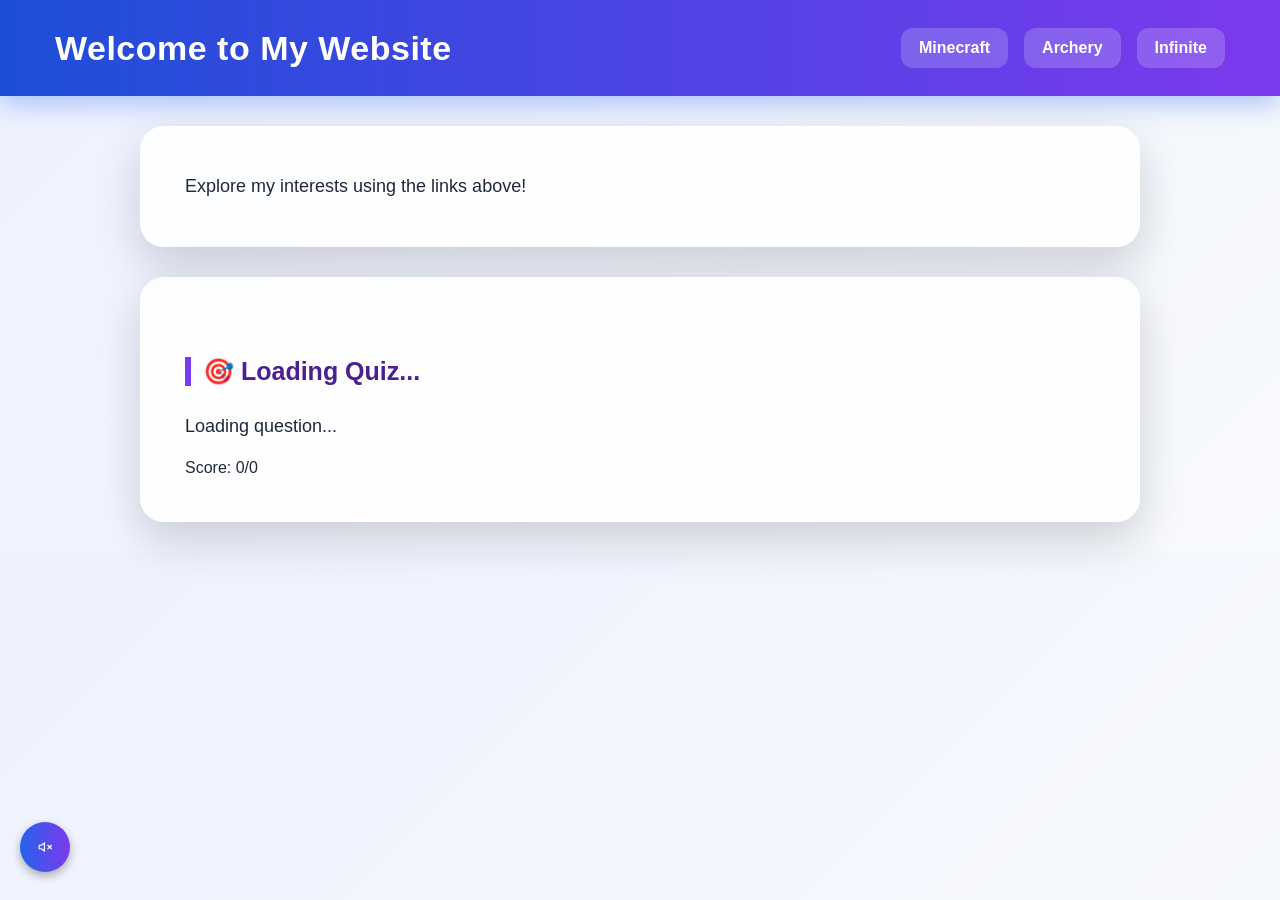
==== index.html @ 301c912d "Batch upload" ====
<!DOCTYPE html>
<html lang="en">
<head>
    <title>My Hub</title>
    <link rel="icon" type="image/png" href="icon.png">
    <link rel="stylesheet" href="styles.css">
</head>
<body>
    <div class="audio-controls">
        <button id="muteButton" title="Unmute" aria-label="Toggle Mute">
            <svg id="audioIcon" viewBox="0 0 24 24" width="24" height="24" stroke="currentColor" stroke-width="2" fill="none" stroke-linecap="round" stroke-linejoin="round">
                <path d="M11 5L6 9H2v6h4l5 4V5z"></path>
                <line x1="23" y1="9" x2="17" y2="15"></line>
                <line x1="17" y1="9" x2="23" y2="15"></line>
            </svg>
        </button>
    </div>
    <audio id="musicplayer" preload="auto"></audio>
    <header>
        <h1>Welcome to My Website</h1>
        <nav>
            <ul>
                <li><a href="minecraft.html">Minecraft</a></li>
                <li><a href="archery.html">Archery</a></li>
                <li><a href="infinite.html">Infinite</a></li>
            </ul>
        </nav>
    </header>
    <section class="hub-box intro-section">
        <p style="margin: 0;">Explore my interests using the links above!</p>
    </section>
    <section class="hub-box quiz-section">
        <div class="quiz-container">
            <h3 id="quizTopicTitle">🎯 Loading Quiz...</h3>
            <div class="quiz-card">
                <p id="quizQuestion">Loading question...</p>
                <div id="quizOptions" class="options-grid"></div>
                <p id="quizFeedback" class="feedback-text"></p>
            </div>
            <div class="quiz-footer">
                <span id="quizScore">Score: 0/0</span>
                <button id="nextQuizBtn" style="display: none;">Next Question →</button>
            </div>
        </div>
    </section>
    <script src="music.js"></script>
    <script src="quiz.js"></script>
</body>
</html>
---- styles.css ----
* {
  box-sizing: border-box;
}

body {
  margin: 0;
  font-family: "Segoe UI", Arial, sans-serif;
  background: linear-gradient(135deg, #eef2ff, #f8fafc);
  color: #1e293b;
}

header {
  background: linear-gradient(90deg, #1d4ed8, #7c3aed);
  color: white;
  padding: 28px 55px;
  display: flex;
  justify-content: space-between;
  align-items: center;
  box-shadow: 0 8px 25px rgba(37, 99, 235, 0.35);
}

header h1 {
  margin: 0;
  font-size: 34px;
  letter-spacing: 0.5px;
}

nav ul {
  list-style: none;
  display: flex;
  gap: 16px;
  margin: 0;
  padding: 0;
}

nav a,
a[href*="index"] {
  display: inline-block;
  color: white;
  text-decoration: none;
  background: rgba(255, 255, 255, 0.18);
  padding: 11px 18px;
  border-radius: 12px;
  font-weight: 700;
  transition: 0.2s;
}

nav a:hover,
a[href*="index"]:hover {
  background: white;
  color: #2563eb;
  transform: translateY(-2px);
}

main {
  max-width: 1000px;
  margin: 55px auto;
  padding: 45px;
  background: rgba(255, 255, 255, 0.9);
  border-radius: 24px;
  box-shadow: 0 18px 45px rgba(15, 23, 42, 0.18);
}

h2 {
  font-size: 32px;
  margin-top: 0;
  color: #1d4ed8;
}

h3 {
  margin-top: 35px;
  font-size: 25px;
  color: #4c1d95;
  border-left: 6px solid #7c3aed;
  padding-left: 12px;
}

p {
  font-size: 18px;
  line-height: 1.7;
}

main a {
  color: #2563eb;
  font-weight: bold;
}

main a:hover {
  color: #7c3aed;
}

button {
  background: linear-gradient(90deg, #2563eb, #7c3aed);
  color: white;
  border: none;
  padding: 12px 18px;
  margin: 8px 8px 8px 0;
  border-radius: 12px;
  font-weight: bold;
  cursor: pointer;
  box-shadow: 0 6px 16px rgba(37, 99, 235, 0.3);
  transition: 0.2s;
}

button:hover {
  transform: translateY(-2px);
  box-shadow: 0 10px 22px rgba(37, 99, 235, 0.4);
}

hr {
  border: none;
  height: 2px;
  background: linear-gradient(90deg, #2563eb, transparent);
  margin: 25px 0;
}

code {
  background: #e0e7ff;
  color: #1e1b4b;
  padding: 4px 8px;
  border-radius: 8px;
}

section {
  background: #ffffff;
  padding: 25px;
  margin: 25px 0;
  border-radius: 18px;
  box-shadow: 0 8px 22px rgba(15, 23, 42, 0.1);
}

.video-card {
  margin-top: 40px;

  padding: 25px;

  border-radius: 30px;

  background:
    linear-gradient(
      145deg,
      rgba(255,255,255,0.92),
      rgba(240,245,255,0.88)
    );

  box-shadow:
    0 20px 60px rgba(15,23,42,0.18);

  position: relative;

  overflow: hidden;
}

.video-frame {
  position: relative;

  border-radius: 28px;

  overflow: hidden;
}

.video-glow {
  position: absolute;

  inset: -10px;

  border-radius: 35px;

  background:
    linear-gradient(
      135deg,
      #2563eb,
      #7c3aed,
      #06b6d4
    );

  filter: blur(22px);

  opacity: 0.8;

  z-index: 0;
}

.video-frame iframe {
  position: relative;

  z-index: 1;

  width: 100%;
  height: 520px;

  border: 4px solid rgba(255,255,255,0.75);

  border-radius: 26px;

  box-shadow:
    0 25px 55px rgba(37,99,235,0.35),
    0 0 40px rgba(124,58,237,0.25);

  transition: 0.35s;
}

.video-frame iframe:hover {
  transform: scale(1.01);

  box-shadow:
    0 30px 70px rgba(37,99,235,0.45),
    0 0 55px rgba(124,58,237,0.4);
}

.audio-controls {
    position: fixed;
    bottom: 20px;
    left: 20px;
    z-index: 9999;
}

.audio-controls button {
    background-color: #333333;
    color: #ffffff;
    border: none;
    border-radius: 50%;
    width: 50px;
    height: 50px;
    cursor: pointer;
    display: flex;
    align-items: center;
    justify-content: center;
    box-shadow: 0 4px 10px rgba(0, 0, 0, 0.3);
    transition: transform 0.2s ease, background-color 0.2s ease;
}


.audio-controls button:hover {
    background-color: #555555;
    transform: scale(1.1);
}


.audio-controls button:active {
    transform: scale(0.95);
}

.hub-box {
  max-width: 1000px;
  margin: 30px auto;
  padding: 45px;
  background: rgba(255, 255, 255, 0.9);
  border-radius: 24px;
  box-shadow: 0 18px 45px rgba(15, 23, 42, 0.18);
  width: 90%;
}

.quiz-container {
  background: transparent !important;
  border: none !important;
  padding: 0 !important;
  box-shadow: none !important;
  max-width: 100%;
}
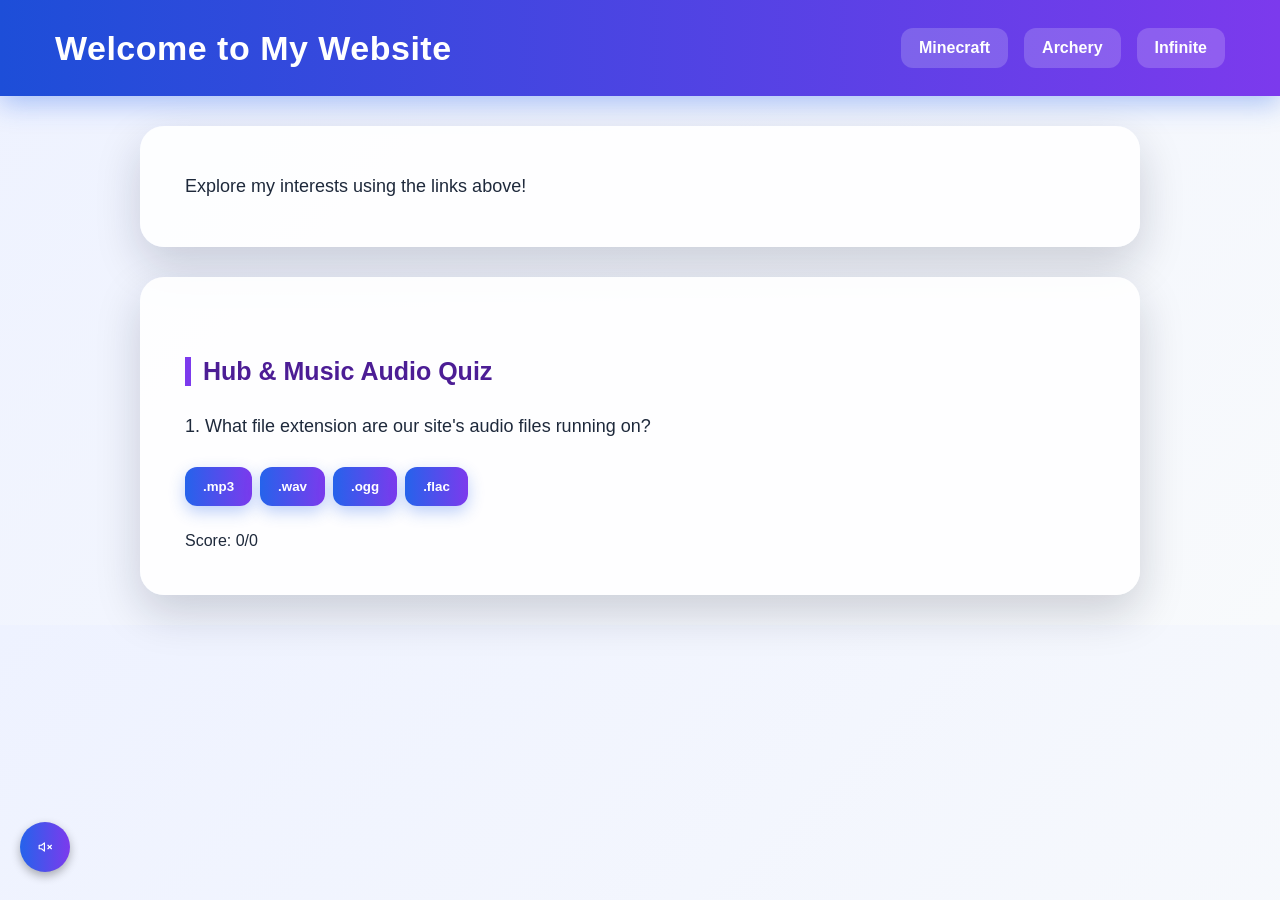
==== commit caa3965d: "Update index.html" ====
--- a/index.html
+++ b/index.html
@@ -1,7 +1,7 @@
 <!DOCTYPE html>
 <html lang="en">
 <head>
-    <title>My Hub</title>
+    <title>The Hub</title>
     <link rel="icon" type="image/png" href="icon.png">
     <link rel="stylesheet" href="styles.css">
 </head>
